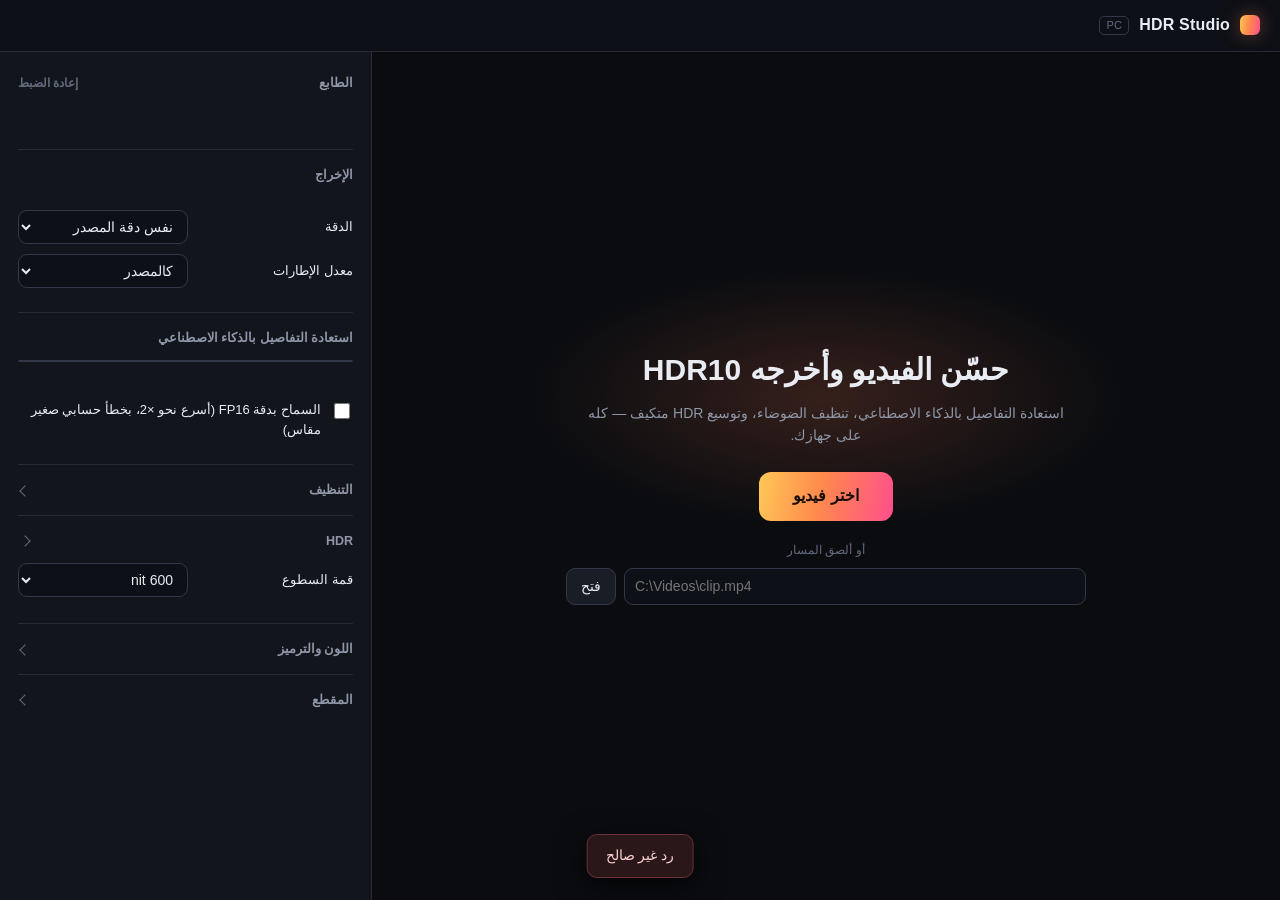
==== pc/hdrstudio/ui/index.html @ fd949576 "PC app: lock down the local API, add tests, improve the UI Security: the API on 127.0.0.1 now requir" ====
<!doctype html>
<html lang="ar" dir="rtl">
<head>
<meta charset="utf-8">
<meta name="hdr-token" content="__HDR_TOKEN__">
<meta name="viewport" content="width=device-width, initial-scale=1">
<title>HDR Studio</title>
<link rel="stylesheet" href="style.css">
</head>
<body>
<header class="top">
  <div class="brand"><span class="mark"></span><b>HDR Studio</b><small>PC</small></div>
  <div class="chips" id="chips"></div>
</header>

<main class="layout">
  <section class="stage">
    <div class="empty" id="empty">
      <div class="empty-in">
        <div class="glow"></div>
        <h1>حسّن الفيديو وأخرجه HDR10</h1>
        <p>استعادة التفاصيل بالذكاء الاصطناعي، تنظيف الضوضاء، وتوسيع HDR متكيف — كله على جهازك.</p>
        <button class="btn primary big" id="pickBtn">اختر فيديو</button>
        <div class="or">أو ألصق المسار</div>
        <form id="pathForm" class="pathrow"><input id="pathInput" dir="ltr" placeholder="C:\Videos\clip.mp4" spellcheck="false"><button class="btn">فتح</button></form>
        <div class="recent hidden" id="recent"><div class="or">آخر الملفات</div><div id="recentList"></div></div>
      </div>
    </div>

    <div class="work hidden" id="work">
      <div class="srcbar">
        <div class="srcname"><b id="srcName"></b><span id="srcMeta"></span></div>
        <button class="btn ghost" id="changeBtn">تغيير الفيديو</button>
      </div>

      <div class="viewer">
        <div class="pane">
          <div class="pane-h"><span>الإطار — انقر لاختيار منطقة المعاينة</span><span class="mono" id="tLabel">0:00.0</span></div>
          <div class="frame" id="frame"><img id="thumb" alt=""><div class="roi" id="roi"></div></div>
          <input type="range" id="tSlider" min="0" max="1" step="0.001" value="0" dir="ltr">
        </div>
        <div class="pane">
          <div class="pane-h"><span>قبل / بعد بدقة الإخراج</span>
            <span><span class="stale hidden" id="stale">الإعدادات تغيّرت</span><button class="btn small" id="previewBtn">معاينة</button></span></div>
          <div class="compare" id="compare" dir="ltr">
            <div class="cmp-empty" id="cmpEmpty">اضغط «معاينة» لمعالجة المنطقة المختارة بالإعدادات الحالية</div>
            <img id="imgAfter" alt=""><img id="imgBefore" alt="">
            <div class="handle" id="handle"><i></i></div>
            <span class="tag l">قبل</span><span class="tag r">بعد</span>
            <div class="spin hidden" id="cmpSpin"><div class="ring"></div><span id="cmpSpinText">معالجة…</span></div>
          </div>
          <div class="pane-f mono" id="prevInfo"></div>
        </div>
      </div>

      <div class="exportbar">
        <div class="summary" id="summary"></div>
        <div class="outrow">
          <input id="outPath" dir="ltr" spellcheck="false" placeholder="مكان الحفظ">
          <button class="btn" id="outBtn">حفظ في…</button>
          <button class="btn primary" id="exportBtn">تصدير</button>
        </div>
        <div class="notes" id="notes"></div>
      </div>
    </div>
  </section>

  <aside class="panel" id="panel">
    <div class="sec">
      <h3>الطابع <button class="link" id="resetBtn" title="إرجاع كل الإعدادات إلى قيمها الافتراضية">إعادة الضبط</button></h3>
      <div class="looks" id="looks"></div>
      <div class="hint" id="lookHint"></div>
    </div>

    <div class="sec">
      <h3>الإخراج</h3>
      <div class="cards" id="presetCards"></div>
      <label class="row"><span>الدقة</span>
        <select id="resolution">
          <option value="source">نفس دقة المصدر</option><option value="x2">×2</option>
          <option value="1080">1080p</option><option value="1440">1440p</option><option value="2160">4K (2160p)</option>
        </select></label>
      <label class="row"><span>معدل الإطارات</span>
        <select data-k="fps_mode"><option value="source">كالمصدر</option><option value="x2">×2 بتوليد إطارات (30 ← 60)</option></select></label>
    </div>

    <div class="sec">
      <h3>استعادة التفاصيل بالذكاء الاصطناعي</h3>
      <div class="tiers" id="tiers"></div>
      <div class="hint" id="tierHint"></div>
      <div class="slider" data-k="ai_amount" title="نسبة ناتج النموذج في الصورة النهائية. أعلى = حواف أنظف وتفاصيل أكثر، وأقل = أقرب إلى المصدر." data-min="0" data-max="1" data-step="0.05" data-label="قوة AI"></div>
      <div class="slider" data-k="ai_skin_protect" title="يخفّض حصة AI على درجات البشرة لتفادي المظهر الشمعي." data-min="0" data-max="1" data-step="0.05" data-label="حماية البشرة"></div>
      <div class="slider" data-k="ai_texture" title="يعيد القوام الدقيق (خشب، قماش، بشرة) الذي يسطّحه النموذج. ارفعه إن بدت الصورة بلاستيكية، واخفضه إن ظهرت ضوضاء." data-min="0" data-max="1.5" data-step="0.05" data-label="إرجاع القوام الدقيق"></div>
      <label class="check"><input type="checkbox" data-k="allow_fp16"><span>السماح بدقة FP16 (أسرع نحو ×2، بخطأ حسابي صغير مقاس)</span></label>
    </div>

    <details class="sec" data-sec="clean">
      <summary>التنظيف</summary>
      <div class="slider" data-k="denoise_luma" title="إزالة ضوضاء الإضاءة. القيم العالية تمسح التفاصيل الدقيقة." data-min="0" data-max="1" data-step="0.05" data-label="ضوضاء الإضاءة"></div>
      <div class="slider" data-k="denoise_chroma" title="إزالة بقع الألوان في المناطق الداكنة." data-min="0" data-max="1" data-step="0.05" data-label="ضوضاء الألوان"></div>
      <div class="slider" data-k="grain_keep" title="يُبقي جزءاً من الحبيبات الطبيعية حتى لا تبدو الصورة مسطحة." data-min="0" data-max="1" data-step="0.05" data-label="الإبقاء على القوام"></div>
      <label class="check"><input type="checkbox" data-k="temporal"><span>تثبيت زمني موجّه بالحركة</span></label>
      <div class="slider" data-k="temporal_strength" title="يثبّت الضوضاء بين الإطارات المتتالية مع تتبع الحركة." data-min="0" data-max="0.9" data-step="0.05" data-label="قوة التثبيت الزمني"></div>
      <label class="check"><input type="checkbox" data-k="deband"><span>منع التشريط في التدرجات</span></label>
      <div class="slider" data-k="sharpen" title="حدة نهائية بلا هالات. تُخفَّض تلقائياً على البشرة والمناطق المضجّة." data-min="0" data-max="1" data-step="0.05" data-label="الحدة النهائية"></div>
    </details>

    <details class="sec" id="hdrSec" data-sec="hdr" open>
      <summary>HDR</summary>
      <label class="row"><span>قمة السطوع</span>
        <select data-k="peak" data-num="1"><option value="600">600 nit</option><option value="1000">1000 nit</option><option value="1500">1500 nit</option><option value="2000">2000 nit</option><option value="4000">4000 nit</option></select></label>
      <div class="slider" data-k="expand" title="مقدار رفع الإضاءات العالية نحو قمة السطوع. 0 = سطوع SDR داخل حاوية HDR." data-min="0" data-max="1" data-step="0.05" data-label="توسيع الإضاءات"></div>
      <div class="slider" data-k="hdr_skin_protect" title="يمنع توسيع HDR من تفتيح البشرة." data-min="0" data-max="1" data-step="0.05" data-label="حماية البشرة"></div>
    </details>

    <details class="sec" data-sec="color">
      <summary>اللون والترميز</summary>
      <div class="slider" data-k="vibrance" title="يشبّع الألوان الباهتة أكثر من المشبعة، ويحمي البشرة." data-min="-0.5" data-max="1" data-step="0.05" data-label="الحيوية"></div>
      <label class="row"><span>منحنى المصدر SDR</span>
        <select data-k="sdr_gamma" data-num="1"><option value="0">BT.1886 (2.4)</option><option value="1">2.2</option></select></label>
      <div class="slider" data-k="crf" title="جودة الترميز: أقل = جودة أعلى وملف أكبر. 0 يستخدم قيمة الإعداد المختار." data-min="0" data-max="28" data-step="1" data-label="CRF (0 = افتراضي الإعداد)"></div>
      <label class="row"><span>سرعة المرمّز</span>
        <select data-k="enc_preset"><option>medium</option><option>slow</option><option>slower</option><option>veryslow</option></select></label>
    </details>

    <details class="sec" data-sec="trim">
      <summary>المقطع</summary>
      <div class="two">
        <label class="num"><span>البداية (ث)</span><input type="number" data-k="start" min="0" step="0.1" dir="ltr"></label>
        <label class="num"><span>المدة (ث، 0 = الكل)</span><input type="number" data-k="duration" min="0" step="0.1" dir="ltr"></label>
      </div>
    </details>
  </aside>
</main>

<div class="overlay hidden" id="overlay">
  <div class="job">
    <div class="job-live"><img id="liveImg" alt=""><div class="live-empty" id="liveEmpty">بانتظار أول إطار…</div></div>
    <div class="job-side">
      <h2 id="jobTitle">جارٍ التصدير</h2>
      <div class="stage-l" id="jobStage"></div>
      <div class="bar"><i id="jobBar"></i></div>
      <div class="stats">
        <div><b id="stFrame">0</b><span>إطار</span></div>
        <div><b id="stFps">—</b><span>إطار/ث</span></div>
        <div><b id="stElapsed">—</b><span>المنقضي</span></div>
        <div><b id="stEta">—</b><span>المتبقي</span></div>
      </div>
      <div class="report hidden" id="report"></div>
      <pre class="log" id="log" dir="rtl"></pre>
      <div class="job-btns">
        <button class="btn danger" id="cancelBtn">إيقاف (يمكن الاستئناف)</button>
        <button class="btn hidden" id="revealBtn">إظهار الملف</button>
        <button class="btn primary hidden" id="closeBtn">إغلاق</button>
      </div>
    </div>
  </div>
</div>

<div class="toast hidden" id="toast"></div>
<script src="app.js"></script>
</body>
</html>
---- pc/hdrstudio/ui/style.css ----
:root {
  --bg: #0a0c10; --surface: #12151c; --raised: #191d26; --line: #252a36; --line2: #323848;
  --text: #e9ecf3; --muted: #8f97a8; --dim: #626a7c;
  --accent: #ffb347; --accent2: #ff5d8f; --ok: #4fd08a; --bad: #ff6b6b;
  --grad: linear-gradient(100deg, #ffc857 0%, #ff8a4c 45%, #ff4f8b 100%);
  --r: 12px;
}
* { box-sizing: border-box; }
html, body { height: 100%; }
body { margin: 0; background: var(--bg); color: var(--text); font: 14px/1.55 "Segoe UI Variable Text", "Segoe UI", Tahoma, sans-serif;
  display: flex; flex-direction: column; overflow: hidden; -webkit-font-smoothing: antialiased; }
.hidden { display: none !important; }
.mono { font-family: "Cascadia Mono", Consolas, monospace; font-size: 12px; direction: ltr; unicode-bidi: plaintext; }
b { font-weight: 600; }

.top { height: 52px; flex: none; display: flex; align-items: center; justify-content: space-between; padding: 0 20px;
  border-bottom: 1px solid var(--line); background: #0d1016; }
.brand { display: flex; align-items: center; gap: 10px; font-size: 16px; letter-spacing: .2px; }
.brand small { color: var(--dim); font-size: 11px; border: 1px solid var(--line2); border-radius: 5px; padding: 0 6px; }
.mark { width: 20px; height: 20px; border-radius: 6px; background: var(--grad); box-shadow: 0 0 18px #ff7a4c66; }
.chips { display: flex; gap: 8px; flex-wrap: wrap; justify-content: flex-end; }
.chip { font-size: 12px; color: var(--muted); border: 1px solid var(--line); border-radius: 999px; padding: 2px 10px; white-space: nowrap; }
.chip i { display: inline-block; width: 7px; height: 7px; border-radius: 50%; background: var(--ok); margin-inline-end: 6px; }
.chip.bad i { background: var(--bad); }

.layout { flex: 1; min-height: 0; display: grid; grid-template-columns: minmax(0, 1fr) 372px; }
.stage { min-width: 0; min-height: 0; display: flex; flex-direction: column; }
.panel { border-inline-start: 1px solid var(--line); background: var(--surface); overflow-y: auto; padding: 6px 18px 30px; }
.panel::-webkit-scrollbar, .log::-webkit-scrollbar { width: 10px; }
.panel::-webkit-scrollbar-thumb, .log::-webkit-scrollbar-thumb { background: var(--line2); border-radius: 10px; border: 3px solid var(--surface); }

/* empty state */
.empty { flex: 1; display: grid; place-items: center; padding: 24px; }
.empty-in { position: relative; text-align: center; max-width: 520px; }
.glow { position: absolute; inset: -80px -40px auto; height: 260px; background: radial-gradient(closest-side, #ff7a4c2e, transparent); pointer-events: none; }
.empty h1 { position: relative; font-size: 30px; margin: 0 0 10px; font-weight: 650; text-wrap: balance; }
.empty p { position: relative; color: var(--muted); margin: 0 0 26px; text-wrap: pretty; }
.or { color: var(--dim); font-size: 12px; margin: 20px 0 8px; }
.pathrow { display: flex; gap: 8px; }

/* controls */
.btn { font: inherit; color: var(--text); background: var(--raised); border: 1px solid var(--line2); border-radius: 9px; padding: 7px 14px;
  cursor: pointer; white-space: nowrap; transition: background .12s, border-color .12s, transform .05s; }
.btn:hover { background: #20252f; border-color: #414961; }
.btn:active { transform: translateY(1px); }
.btn:disabled { opacity: .45; cursor: default; }
.btn.primary { background: var(--grad); border: 0; color: #1a0f08; font-weight: 650; padding: 8px 22px; }
.btn.primary:hover { filter: brightness(1.08); }
.btn.big { font-size: 16px; padding: 12px 34px; border-radius: 12px; position: relative; }
.btn.ghost { background: transparent; }
.btn.small { padding: 3px 12px; font-size: 13px; }
.btn.danger { border-color: #5a2d33; color: #ffb3b3; }
input, select { font: inherit; color: var(--text); background: #0d1016; border: 1px solid var(--line2); border-radius: 9px; padding: 7px 10px; min-width: 0; }
input:focus, select:focus, .btn:focus-visible { outline: 2px solid #ff9a4c88; outline-offset: 1px; }
.pathrow input, .outrow input { flex: 1; }

/* work area */
.work { flex: 1; min-height: 0; display: flex; flex-direction: column; padding: 14px 18px 16px; gap: 12px; }
.srcbar { display: flex; align-items: center; justify-content: space-between; gap: 12px; }
.srcname { min-width: 0; display: flex; align-items: baseline; gap: 12px; }
.srcname b { font-size: 15px; overflow: hidden; text-overflow: ellipsis; white-space: nowrap; direction: ltr; }
.srcname span { color: var(--muted); font-size: 12.5px; white-space: nowrap; }
.viewer { flex: 1; min-height: 0; display: grid; grid-template-columns: 1fr 1fr; gap: 12px; }
.pane { min-width: 0; min-height: 0; display: flex; flex-direction: column; background: var(--surface); border: 1px solid var(--line); border-radius: var(--r); overflow: hidden; }
.pane-h { flex: none; display: flex; justify-content: space-between; align-items: center; gap: 8px; padding: 8px 12px; color: var(--muted); font-size: 12.5px; border-bottom: 1px solid var(--line); min-height: 40px; }
.pane-f { flex: none; padding: 6px 12px; color: var(--dim); border-top: 1px solid var(--line); min-height: 30px; text-align: left; }
.frame { flex: 1; min-height: 0; position: relative; display: grid; place-items: center; background: #06070a; cursor: crosshair; overflow: hidden; }
.frame img { max-width: 100%; max-height: 100%; display: block; user-select: none; -webkit-user-drag: none; }
.roi { position: absolute; border: 1.5px solid var(--accent); box-shadow: 0 0 0 9999px #0006; border-radius: 3px; pointer-events: none; }
#tSlider { margin: 10px 12px; }
.stale { color: var(--accent); font-size: 12px; margin-inline-end: 10px; }

.compare { flex: 1; min-height: 0; position: relative; background: #06070a; overflow: hidden; user-select: none; touch-action: none; cursor: ew-resize; }
.compare img { position: absolute; inset: 0; width: 100%; height: 100%; object-fit: contain; image-rendering: auto; -webkit-user-drag: none; }
.cmp-empty { position: absolute; inset: 0; display: grid; place-items: center; text-align: center; padding: 30px; color: var(--dim); }
.handle { position: absolute; top: 0; bottom: 0; width: 2px; background: #fff; left: 50%; pointer-events: none; display: none; }
.handle i { position: absolute; top: 50%; left: 50%; width: 30px; height: 30px; margin: -15px; border-radius: 50%; background: #fff; box-shadow: 0 2px 10px #000a; }
.tag { position: absolute; top: 10px; font-size: 11.5px; background: #000a; padding: 2px 9px; border-radius: 6px; display: none; }
.tag.l { left: 10px; } .tag.r { right: 10px; }
.compare.has .handle, .compare.has .tag { display: block; }
.spin { position: absolute; inset: 0; background: #06070acc; display: flex; flex-direction: column; gap: 12px; align-items: center; justify-content: center; color: var(--muted); }
.ring { width: 34px; height: 34px; border-radius: 50%; border: 3px solid var(--line2); border-top-color: var(--accent); animation: sp .8s linear infinite; }
@keyframes sp { to { transform: rotate(360deg); } }

.exportbar { flex: none; background: var(--surface); border: 1px solid var(--line); border-radius: var(--r); padding: 12px 14px; display: flex; flex-direction: column; gap: 10px; }
.summary { display: flex; flex-wrap: wrap; gap: 6px 22px; font-size: 13px; color: var(--muted); }
.summary b { color: var(--text); font-variant-numeric: tabular-nums; }
.outrow { display: flex; gap: 8px; }
.notes { color: var(--accent); font-size: 12.5px; }
.notes:empty { display: none; }

/* settings panel */
.sec { padding: 16px 0 14px; border-bottom: 1px solid var(--line); }
.sec:last-child { border-bottom: 0; }
.sec h3 { margin: 0 0 12px; font-size: 12.5px; font-weight: 600; color: var(--muted); }
.cards { display: grid; grid-template-columns: 1fr 1fr; gap: 8px; margin-bottom: 12px; }
.card { text-align: start; background: var(--raised); border: 1px solid var(--line2); border-radius: 10px; padding: 9px 11px; cursor: pointer; color: var(--text); font: inherit; }
.card b { display: block; font-size: 13px; }
.card span { display: block; color: var(--dim); font-size: 11px; line-height: 1.4; margin-top: 2px; }
.card.on { border-color: var(--accent); background: #2a2016; box-shadow: inset 0 0 0 1px var(--accent); }
.row { display: flex; align-items: center; justify-content: space-between; gap: 12px; margin: 10px 0; }
.row span { color: var(--text); font-size: 13px; }
.row select { width: 170px; }
.tiers { display: grid; grid-template-columns: repeat(5, 1fr); border: 1px solid var(--line2); border-radius: 10px; overflow: hidden; }
.tier { font: inherit; font-size: 12.5px; color: var(--muted); background: var(--raised); border: 0; border-inline-end: 1px solid var(--line2); padding: 8px 0; cursor: pointer; }
.tier:last-child { border: 0; }
.tier.on { background: var(--grad); color: #1a0f08; font-weight: 650; }
.hint { color: var(--dim); font-size: 12px; margin: 8px 0 4px; min-height: 18px; }
.hint .btn { margin-inline-start: 8px; }
.slider { margin: 12px 0; }
.slider .sl-h { display: flex; justify-content: space-between; font-size: 13px; margin-bottom: 4px; }
.slider .sl-h output { color: var(--muted); font-variant-numeric: tabular-nums; direction: ltr; }
input[type=range] { -webkit-appearance: none; appearance: none; width: 100%; height: 4px; padding: 0; border: 0; border-radius: 4px; background: var(--line2); display: block; }
.slider input[type=range] { width: 100%; }
#tSlider { width: calc(100% - 24px); }
input[type=range]::-webkit-slider-thumb { -webkit-appearance: none; width: 16px; height: 16px; border-radius: 50%; background: #fff; border: 0; box-shadow: 0 1px 5px #000a; cursor: pointer; }
.check { display: flex; gap: 9px; align-items: flex-start; margin: 10px 0; font-size: 13px; cursor: pointer; }
.check input { accent-color: var(--accent); width: 16px; height: 16px; margin-top: 3px; flex: none; padding: 0; }
.two { display: grid; grid-template-columns: 1fr 1fr; gap: 10px; }
.num span { display: block; font-size: 12px; color: var(--muted); margin-bottom: 4px; }
.num input { width: 100%; }
.dis { opacity: .4; pointer-events: none; }

/* export overlay */
.overlay { position: fixed; inset: 0; background: #05060af2; display: grid; place-items: center; padding: 28px; z-index: 10; }
.job { width: min(1180px, 100%); max-height: 100%; display: grid; grid-template-columns: minmax(0, 1.25fr) minmax(320px, 1fr); gap: 22px; }
.job-live { background: #000; border: 1px solid var(--line); border-radius: var(--r); display: grid; place-items: center; min-height: 340px; overflow: hidden; position: relative; }
.job-live img { max-width: 100%; max-height: 72vh; display: block; }
.live-empty { position: absolute; color: var(--dim); }
.job-side { min-width: 0; display: flex; flex-direction: column; gap: 12px; }
.job-side h2 { margin: 0; font-size: 22px; font-weight: 650; }
.stage-l { color: var(--muted); min-height: 22px; overflow-wrap: anywhere; }
.bar { height: 8px; background: var(--line); border-radius: 8px; overflow: hidden; direction: ltr; }
.bar i { display: block; height: 100%; width: 0; background: var(--grad); border-radius: 8px; transition: width .4s; }
.stats { display: grid; grid-template-columns: repeat(4, 1fr); gap: 8px; }
.stats div { background: var(--surface); border: 1px solid var(--line); border-radius: 10px; padding: 9px 10px; }
.stats b { display: block; font-size: 17px; font-variant-numeric: tabular-nums; direction: ltr; text-align: right; }
.stats span { font-size: 11.5px; color: var(--dim); }
.log { flex: 1; min-height: 90px; max-height: 190px; overflow: auto; margin: 0; background: var(--surface); border: 1px solid var(--line); border-radius: 10px;
  padding: 9px 11px; font: 12px/1.6 "Cascadia Mono", Consolas, monospace; color: var(--muted); white-space: pre-wrap; overflow-wrap: anywhere; }
.job-btns { display: flex; gap: 8px; justify-content: flex-end; }
.report { background: var(--surface); border: 1px solid var(--line); border-radius: 10px; padding: 10px 12px; font-size: 13px; }
.report table { width: 100%; border-collapse: collapse; }
.report td { padding: 3px 0; vertical-align: top; }
.report td:first-child { color: var(--muted); width: 42%; }
.report td:last-child { direction: ltr; text-align: right; font-variant-numeric: tabular-nums; overflow-wrap: anywhere; }
.report .ok { color: var(--ok); } .report .bad { color: var(--bad); }

.toast { position: fixed; bottom: 22px; left: 50%; transform: translateX(-50%); background: #2a1719; border: 1px solid #6b2f36; color: #ffd0d0;
  padding: 10px 18px; border-radius: 10px; z-index: 30; max-width: 80vw; box-shadow: 0 8px 30px #000a; }

@media (max-width: 1080px) {
  body { overflow: auto; }
  .layout { grid-template-columns: 1fr; }
  .panel { border: 0; border-top: 1px solid var(--line); }
  .viewer { grid-template-columns: 1fr; }
  .pane { min-height: 300px; }
  .job { grid-template-columns: 1fr; overflow: auto; }
}

img:not([src]) { visibility: hidden; }
.card b, .card span, .hint, .summary span { unicode-bidi: plaintext; text-align: right; }
.srcname span { overflow: hidden; text-overflow: ellipsis; }

/* looks, collapsible sections, recent files */
.sec h3 { display: flex; justify-content: space-between; align-items: center; }
.link { font: inherit; font-size: 12px; color: var(--dim); background: none; border: 0; padding: 0; cursor: pointer; }
.link:hover { color: var(--accent); }
.looks { display: grid; grid-template-columns: 1fr 1fr; gap: 8px; }
.look { font: inherit; font-size: 13px; color: var(--text); background: var(--raised); border: 1px solid var(--line2); border-radius: 10px; padding: 8px 6px; cursor: pointer; }
.look:hover { border-color: #414961; }
.look.on { border-color: var(--accent); background: #2a2016; box-shadow: inset 0 0 0 1px var(--accent); }
details.sec > summary { list-style: none; cursor: pointer; font-size: 12.5px; font-weight: 600; color: var(--muted); display: flex; justify-content: space-between; align-items: center; user-select: none; }
details.sec > summary::-webkit-details-marker { display: none; }
details.sec > summary::after { content: ""; width: 7px; height: 7px; border-inline-end: 1.5px solid var(--dim); border-bottom: 1.5px solid var(--dim); transform: rotate(45deg); transition: transform .15s; margin-inline-end: 3px; }
details.sec[open] > summary::after { transform: rotate(225deg); }
details.sec[open] > summary { margin-bottom: 12px; }
details.sec > summary:hover { color: var(--text); }
.slider[title] .sl-h span { cursor: help; text-decoration: underline dotted var(--line2); text-underline-offset: 4px; }
.recent { margin-top: 6px; }
#recentList { display: flex; flex-direction: column; gap: 6px; }
.recent-i { font: inherit; font-size: 13px; color: var(--muted); background: var(--surface); border: 1px solid var(--line); border-radius: 9px; padding: 7px 12px; cursor: pointer; overflow: hidden; text-overflow: ellipsis; white-space: nowrap; }
.recent-i:hover { color: var(--text); border-color: var(--line2); }
.summary .est b { color: var(--accent); }
.summary .long, .summary .long b { color: var(--accent2); }
.summary .note { flex-basis: 100%; font-size: 12.5px; }
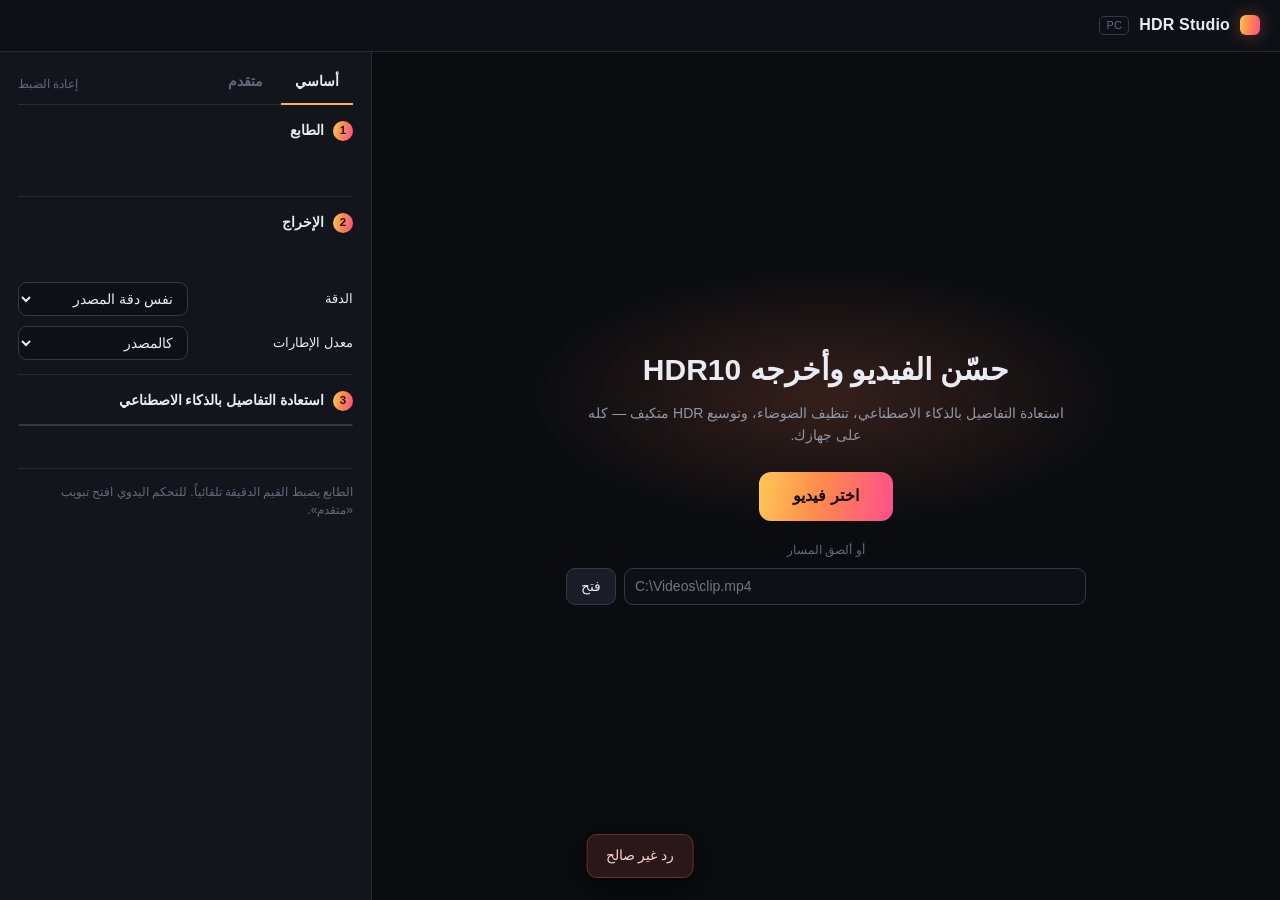
==== commit 8b4f89fc: "PC app UI: basic/advanced tabs, numbered steps, summary tiles The settings panel is split into a bas" ====
--- a/pc/hdrstudio/ui/index.html
+++ b/pc/hdrstudio/ui/index.html
@@ -35,12 +35,12 @@
 
       <div class="viewer">
         <div class="pane">
-          <div class="pane-h"><span>الإطار — انقر لاختيار منطقة المعاينة</span><span class="mono" id="tLabel">0:00.0</span></div>
+          <div class="pane-h"><span><b>المصدر</b> انقر لاختيار منطقة المعاينة</span><span class="mono" id="tLabel">0:00.0</span></div>
           <div class="frame" id="frame"><img id="thumb" alt=""><div class="roi" id="roi"></div></div>
           <input type="range" id="tSlider" min="0" max="1" step="0.001" value="0" dir="ltr">
         </div>
         <div class="pane">
-          <div class="pane-h"><span>قبل / بعد بدقة الإخراج</span>
+          <div class="pane-h"><span><b>قبل / بعد</b> بدقة الإخراج</span>
             <span><span class="stale hidden" id="stale">الإعدادات تغيّرت</span><button class="btn small" id="previewBtn">معاينة</button></span></div>
           <div class="compare" id="compare" dir="ltr">
             <div class="cmp-empty" id="cmpEmpty">اضغط «معاينة» لمعالجة المنطقة المختارة بالإعدادات الحالية</div>
@@ -55,26 +55,34 @@
 
       <div class="exportbar">
         <div class="summary" id="summary"></div>
+        <div class="notes" id="notes"></div>
         <div class="outrow">
+          <label class="outlabel" for="outPath">الحفظ في</label>
           <input id="outPath" dir="ltr" spellcheck="false" placeholder="مكان الحفظ">
-          <button class="btn" id="outBtn">حفظ في…</button>
+          <button class="btn" id="outBtn">تغيير…</button>
           <button class="btn primary" id="exportBtn">تصدير</button>
         </div>
-        <div class="notes" id="notes"></div>
       </div>
     </div>
   </section>
 
   <aside class="panel" id="panel">
+    <div class="tabs" role="tablist">
+      <button class="tab on" data-tab="basic" role="tab">أساسي</button>
+      <button class="tab" data-tab="adv" role="tab">متقدم</button>
+      <button class="link" id="resetBtn" title="إرجاع كل الإعدادات إلى قيمها الافتراضية">إعادة الضبط</button>
+    </div>
+    <div class="tabpage" data-page="basic">
     <div class="sec">
-      <h3>الطابع <button class="link" id="resetBtn" title="إرجاع كل الإعدادات إلى قيمها الافتراضية">إعادة الضبط</button></h3>
+      <h3><i>1</i>الطابع</h3>
       <div class="looks" id="looks"></div>
       <div class="hint" id="lookHint"></div>
     </div>
 
     <div class="sec">
-      <h3>الإخراج</h3>
+      <h3><i>2</i>الإخراج</h3>
       <div class="cards" id="presetCards"></div>
+      <div class="hint" id="presetHint"></div>
       <label class="row"><span>الدقة</span>
         <select id="resolution">
           <option value="source">نفس دقة المصدر</option><option value="x2">×2</option>
@@ -85,16 +93,23 @@
     </div>
 
     <div class="sec">
-      <h3>استعادة التفاصيل بالذكاء الاصطناعي</h3>
+      <h3><i>3</i>استعادة التفاصيل بالذكاء الاصطناعي</h3>
       <div class="tiers" id="tiers"></div>
       <div class="hint" id="tierHint"></div>
+    </div>
+
+    <p class="tabnote">الطابع يضبط القيم الدقيقة تلقائياً. للتحكم اليدوي افتح تبويب «متقدم».</p>
+    </div>
+    <div class="tabpage hidden" data-page="adv">
+    <details class="sec" data-sec="ai" open>
+      <summary>ضبط الذكاء الاصطناعي</summary>
       <div class="slider" data-k="ai_amount" title="نسبة ناتج النموذج في الصورة النهائية. أعلى = حواف أنظف وتفاصيل أكثر، وأقل = أقرب إلى المصدر." data-min="0" data-max="1" data-step="0.05" data-label="قوة AI"></div>
       <div class="slider" data-k="ai_skin_protect" title="يخفّض حصة AI على درجات البشرة لتفادي المظهر الشمعي." data-min="0" data-max="1" data-step="0.05" data-label="حماية البشرة"></div>
       <div class="slider" data-k="ai_texture" title="يعيد القوام الدقيق (خشب، قماش، بشرة) الذي يسطّحه النموذج. ارفعه إن بدت الصورة بلاستيكية، واخفضه إن ظهرت ضوضاء." data-min="0" data-max="1.5" data-step="0.05" data-label="إرجاع القوام الدقيق"></div>
       <label class="check"><input type="checkbox" data-k="allow_fp16"><span>السماح بدقة FP16 (أسرع نحو ×2، بخطأ حسابي صغير مقاس)</span></label>
-    </div>
+    </details>
 
-    <details class="sec" data-sec="clean">
+    <details class="sec" data-sec="clean" open>
       <summary>التنظيف</summary>
       <div class="slider" data-k="denoise_luma" title="إزالة ضوضاء الإضاءة. القيم العالية تمسح التفاصيل الدقيقة." data-min="0" data-max="1" data-step="0.05" data-label="ضوضاء الإضاءة"></div>
       <div class="slider" data-k="denoise_chroma" title="إزالة بقع الألوان في المناطق الداكنة." data-min="0" data-max="1" data-step="0.05" data-label="ضوضاء الألوان"></div>
@@ -113,7 +128,7 @@
       <div class="slider" data-k="hdr_skin_protect" title="يمنع توسيع HDR من تفتيح البشرة." data-min="0" data-max="1" data-step="0.05" data-label="حماية البشرة"></div>
     </details>
 
-    <details class="sec" data-sec="color">
+    <details class="sec" data-sec="color" open>
       <summary>اللون والترميز</summary>
       <div class="slider" data-k="vibrance" title="يشبّع الألوان الباهتة أكثر من المشبعة، ويحمي البشرة." data-min="-0.5" data-max="1" data-step="0.05" data-label="الحيوية"></div>
       <label class="row"><span>منحنى المصدر SDR</span>
@@ -123,13 +138,14 @@
         <select data-k="enc_preset"><option>medium</option><option>slow</option><option>slower</option><option>veryslow</option></select></label>
     </details>
 
-    <details class="sec" data-sec="trim">
+    <details class="sec" data-sec="trim" open>
       <summary>المقطع</summary>
       <div class="two">
         <label class="num"><span>البداية (ث)</span><input type="number" data-k="start" min="0" step="0.1" dir="ltr"></label>
         <label class="num"><span>المدة (ث، 0 = الكل)</span><input type="number" data-k="duration" min="0" step="0.1" dir="ltr"></label>
       </div>
     </details>
+    </div>
   </aside>
 </main>
 
--- a/pc/hdrstudio/ui/style.css
+++ b/pc/hdrstudio/ui/style.css
@@ -184,3 +184,38 @@
 .summary .est b { color: var(--accent); }
 .summary .long, .summary .long b { color: var(--accent2); }
 .summary .note { flex-basis: 100%; font-size: 12.5px; }
+
+/* ---- layout pass: tabs, numbered steps, summary tiles, fitted frame ---- */
+.panel { padding: 0 18px 30px; }
+.tabs { position: sticky; top: 0; z-index: 2; display: flex; align-items: center; gap: 4px; background: var(--surface); padding: 12px 0 0; border-bottom: 1px solid var(--line); }
+.tab { font: inherit; font-size: 13.5px; font-weight: 600; color: var(--dim); background: none; border: 0; border-bottom: 2px solid transparent; padding: 8px 14px 10px; margin-bottom: -1px; cursor: pointer; }
+.tab:hover { color: var(--text); }
+.tab.on { color: var(--text); border-bottom-color: var(--accent); }
+.tabs .link { margin-inline-start: auto; }
+.tabnote { color: var(--dim); font-size: 12px; margin: 14px 0 0; }
+.sec h3, details.sec > summary { font-size: 13.5px; font-weight: 600; color: var(--text); }
+.sec h3 { justify-content: flex-start; gap: 9px; }
+.sec h3 i { font-style: normal; flex: none; width: 20px; height: 20px; border-radius: 50%; display: grid; place-items: center; font-size: 11.5px; font-weight: 700; color: #1a0f08; background: var(--grad); }
+.cards { margin-bottom: 0; }
+.card { padding: 10px 11px; text-align: center; }
+.card span { display: none; }
+.sec .hint { margin: 8px 0 2px; }
+.sec .row:last-child, .sec .slider:last-child, .sec .check:last-child { margin-bottom: 0; }
+
+.pane-h b { color: var(--text); font-weight: 600; margin-inline-end: 8px; }
+.frame { grid-template: minmax(0, 1fr) / minmax(0, 1fr); }
+.frame img { max-width: 100%; max-height: 100%; width: auto; height: auto; place-self: center; }
+
+.exportbar { padding: 14px 16px; gap: 12px; }
+.summary { display: grid; grid-template-columns: repeat(auto-fit, minmax(96px, 1fr)); gap: 8px; }
+.kv { background: var(--raised); border: 1px solid var(--line); border-radius: 10px; padding: 7px 11px; min-width: 0; }
+.kv span { display: block; font-size: 11.5px; color: var(--dim); }
+.kv b { display: block; font-size: 13.5px; color: var(--text); white-space: nowrap; overflow: hidden; text-overflow: ellipsis; unicode-bidi: plaintext; text-align: right; }
+.kv.est { border-color: #5a4320; } .kv.est b { color: var(--accent); }
+.kv.long { border-color: #5a2d3c; } .kv.long b { color: var(--accent2); }
+.outrow { align-items: center; }
+.outlabel { flex: none; font-size: 12.5px; color: var(--muted); }
+.outrow .btn.primary { padding: 9px 34px; font-size: 15px; }
+.summary { display: flex; flex-wrap: wrap; }
+.kv { flex: 1 1 auto; }
+.kv b { overflow: visible; }
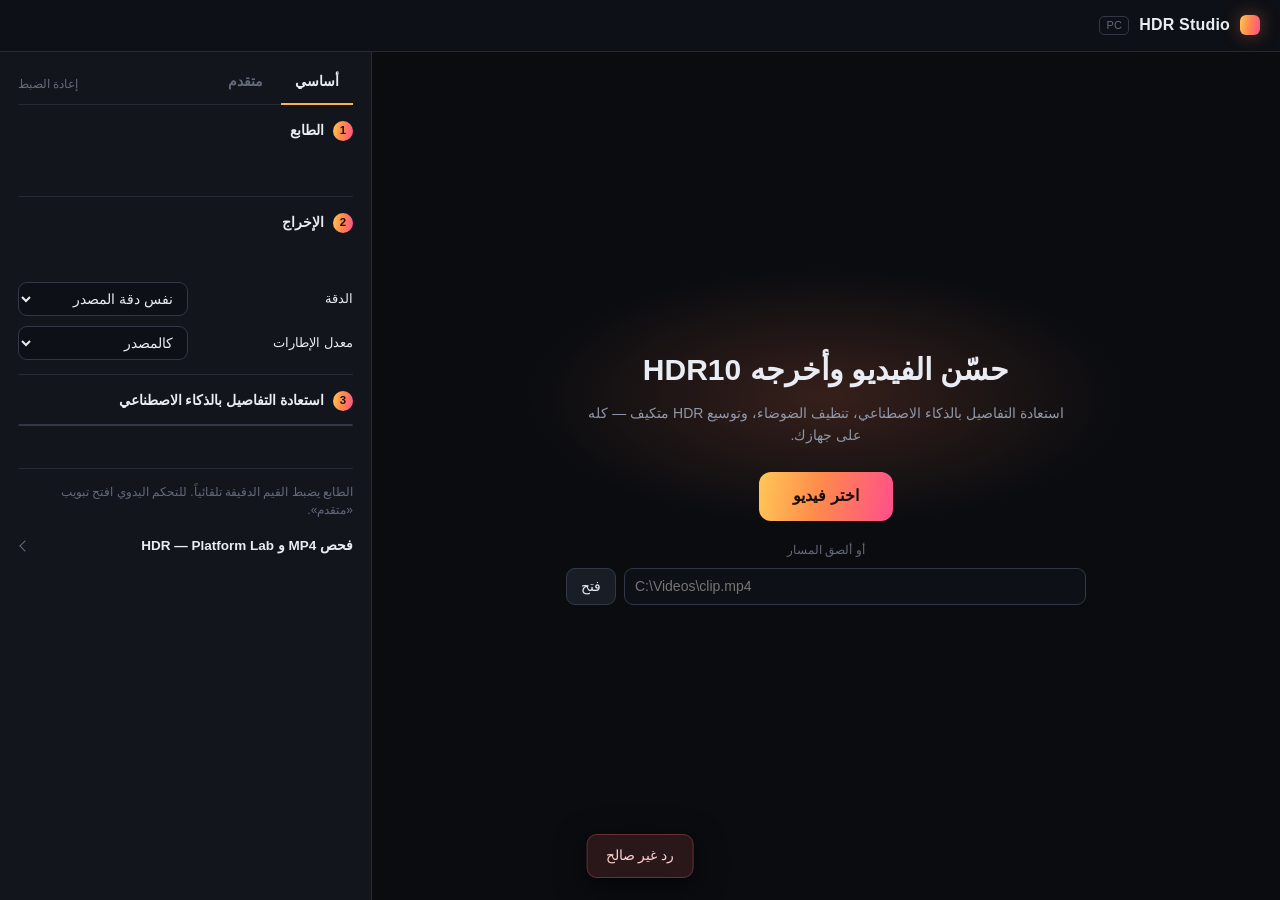
==== commit 800e4ba6: "Add visible platform diagnostics panel to desktop UI" ====
--- a/pc/hdrstudio/ui/index.html
+++ b/pc/hdrstudio/ui/index.html
@@ -40,7 +40,7 @@
           <input type="range" id="tSlider" min="0" max="1" step="0.001" value="0" dir="ltr">
         </div>
         <div class="pane">
-          <div class="pane-h"><span><b>قبل / بعد</b> بدقة الإخراج</span>
+          <div class="pane-h"><span><b>قبل / بعد</b> بدقة الإخراج<span id="prevMode"></span></span>
             <span><span class="stale hidden" id="stale">الإعدادات تغيّرت</span><button class="btn small" id="previewBtn">معاينة</button></span></div>
           <div class="compare" id="compare" dir="ltr">
             <div class="cmp-empty" id="cmpEmpty">اضغط «معاينة» لمعالجة المنطقة المختارة بالإعدادات الحالية</div>
@@ -49,6 +49,7 @@
             <span class="tag l">قبل</span><span class="tag r">بعد</span>
             <div class="spin hidden" id="cmpSpin"><div class="ring"></div><span id="cmpSpinText">معالجة…</span></div>
           </div>
+          <div class="pane-note hidden" id="prevNote">معاينة HDR مضغوطة النطاق لشاشة SDR: «بعد» هو ناتج HDR نفسه و«قبل» هو المصدر بلا توسيع، وكلاهما بمنحنى العرض ذاته، فيظهر أين تُرفع الإضاءات وكم. السطوع الحقيقي والألوان النهائية تُحكَم من الملف المصدَّر على شاشة HDR.</div>
           <div class="pane-f mono" id="prevInfo"></div>
         </div>
       </div>
@@ -122,10 +123,13 @@
 
     <details class="sec" id="hdrSec" data-sec="hdr" open>
       <summary>HDR</summary>
+      <label class="check"><input type="checkbox" data-k="hdr10plus"><span>HDR10+ : بيانات إضاءة لكل مشهد (تحليل إضافي قبل التصدير)</span></label>
+      <div id="hdrExpand">
       <label class="row"><span>قمة السطوع</span>
         <select data-k="peak" data-num="1"><option value="600">600 nit</option><option value="1000">1000 nit</option><option value="1500">1500 nit</option><option value="2000">2000 nit</option><option value="4000">4000 nit</option></select></label>
       <div class="slider" data-k="expand" title="مقدار رفع الإضاءات العالية نحو قمة السطوع. 0 = سطوع SDR داخل حاوية HDR." data-min="0" data-max="1" data-step="0.05" data-label="توسيع الإضاءات"></div>
       <div class="slider" data-k="hdr_skin_protect" title="يمنع توسيع HDR من تفتيح البشرة." data-min="0" data-max="1" data-step="0.05" data-label="حماية البشرة"></div>
+      </div>
     </details>
 
     <details class="sec" data-sec="color" open>
@@ -146,6 +150,15 @@
       </div>
     </details>
     </div>
+    <details class="sec" id="platformLabSection">
+      <summary>فحص MP4 و HDR — Platform Lab</summary>
+      <p class="hint">فحص بنية الملف ووسوم الألوان ومقارنتها قبل النشر وبعده. لا يُعد هذا إثباتاً لدعم TikTok أو جودة HDR البصرية.</p>
+      <label class="row"><span>ملف للمقارنة (اختياري)</span></label>
+      <input id="labCompare" dir="ltr" placeholder="C:\\Videos\\published.mp4" spellcheck="false" style="width:100%">
+      <label class="check"><input type="checkbox" id="labTrace"><span>فحص رؤوس الترميز (قد يستغرق وقتاً)</span></label>
+      <button class="btn" id="labAnalyze" type="button">تحليل الفيديو المحدد</button>
+      <pre id="labResult" class="log" dir="ltr" aria-live="polite" style="max-height:260px; overflow:auto; white-space:pre-wrap">اختر فيديو ثم اضغط تحليل.</pre>
+    </details>
   </aside>
 </main>
 
--- a/pc/hdrstudio/ui/style.css
+++ b/pc/hdrstudio/ui/style.css
@@ -197,6 +197,7 @@
 .sec h3 { justify-content: flex-start; gap: 9px; }
 .sec h3 i { font-style: normal; flex: none; width: 20px; height: 20px; border-radius: 50%; display: grid; place-items: center; font-size: 11.5px; font-weight: 700; color: #1a0f08; background: var(--grad); }
 .cards { margin-bottom: 0; }
+.cards .card:last-child:nth-child(odd) { grid-column: 1 / -1; }
 .card { padding: 10px 11px; text-align: center; }
 .card span { display: none; }
 .sec .hint { margin: 8px 0 2px; }
@@ -219,3 +220,5 @@
 .summary { display: flex; flex-wrap: wrap; }
 .kv { flex: 1 1 auto; }
 .kv b { overflow: visible; }
+
+.pane-note { flex: none; padding: 7px 12px; font-size: 12px; color: var(--accent); background: #2a201655; border-top: 1px solid var(--line); }
